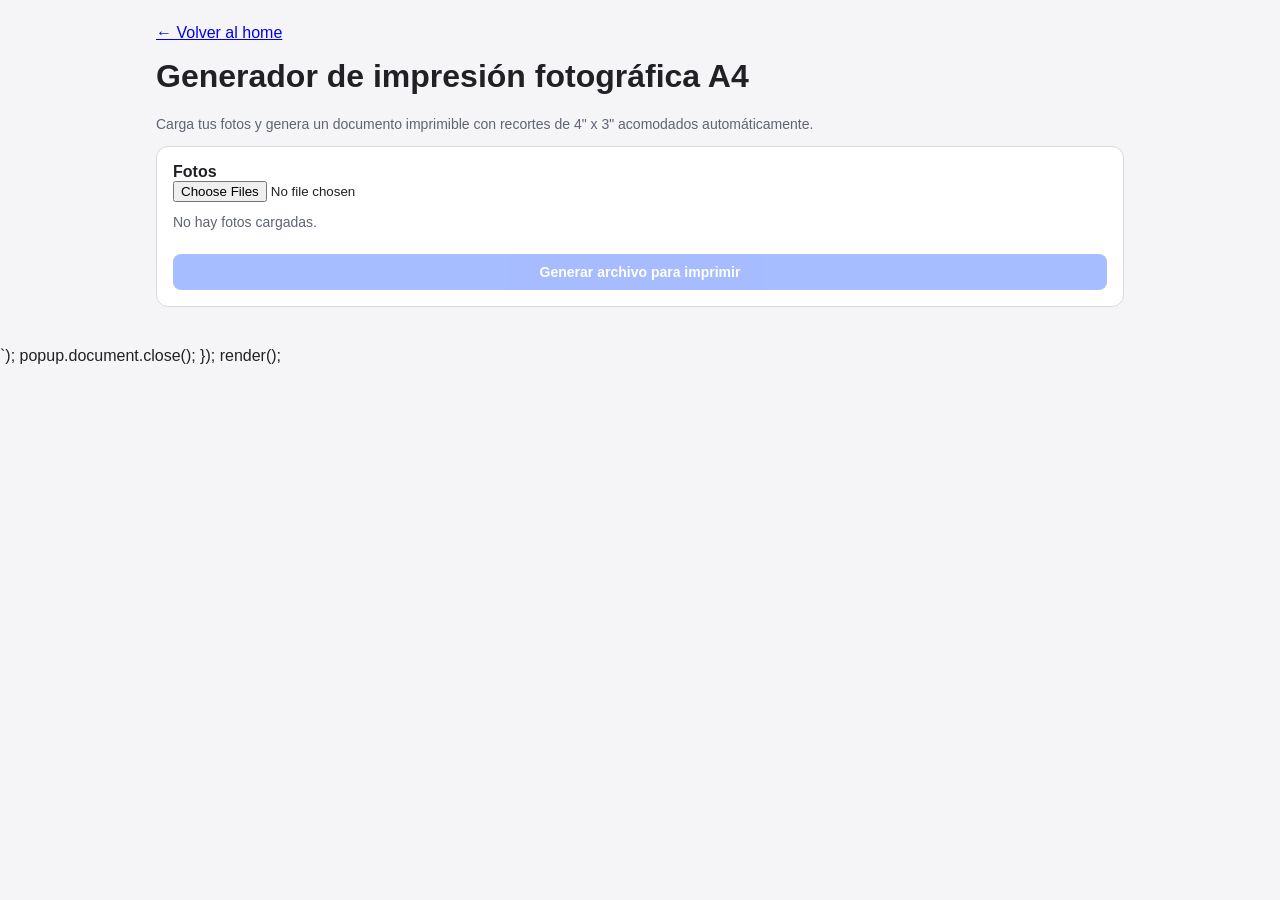
==== modules/pdf-photo/index.html @ 3373d5eb "feat: add configurable home and photo print generator module Agent-Logs-Url: https://github.com/Moys" ====
<!doctype html>
<html lang="es">
  <head>
    <meta charset="UTF-8" />
    <meta name="viewport" content="width=device-width, initial-scale=1.0" />
    <title>Generador PDF de fotos</title>
    <link rel="stylesheet" href="../../shared/css/base.css" />
  </head>
  <body>
    <main>
      <p><a href="../../index.html">← Volver al home</a></p>
      <h1>Generador de impresión fotográfica A4</h1>
      <p class="helper">
        Carga tus fotos y genera un documento imprimible con recortes de 4" x 3" acomodados automáticamente.
      </p>

      <section class="card" style="display: grid; gap: 12px">
        <label>
          <strong>Fotos</strong><br />
          <input id="photo-input" type="file" accept="image/*" multiple />
        </label>
        <div class="helper" id="summary">No hay fotos cargadas.</div>
        <div id="list" class="list" aria-live="polite"></div>
        <button id="generate" disabled>Generar archivo para imprimir</button>
      </section>
    </main>

    <script type="module">
      import { chunkArray, getBestLayout, readFilesAsDataURLs } from '../../shared/js/core.js';

      const input = document.getElementById('photo-input');
      const list = document.getElementById('list');
      const summary = document.getElementById('summary');
      const generateButton = document.getElementById('generate');

      const pageConfigs = [
        { widthIn: 8.27, heightIn: 11.69, marginIn: 0.2, gapIn: 0.05, pageSize: 'A4 portrait' },
        { widthIn: 11.69, heightIn: 8.27, marginIn: 0.2, gapIn: 0.05, pageSize: 'A4 landscape' }
      ];
      const tileConfigs = [
        { widthIn: 4, heightIn: 3 },
        { widthIn: 3, heightIn: 4 }
      ];

      let images = [];

      function render() {
        list.innerHTML = '';

        if (images.length === 0) {
          summary.textContent = 'No hay fotos cargadas.';
          generateButton.disabled = true;
          return;
        }

        const layout = getBestLayout(pageConfigs, tileConfigs);
        summary.textContent = `${images.length} foto(s) cargadas · ${layout.perPage} por página (${layout.columns}x${layout.rows})`;
        generateButton.disabled = layout.perPage === 0;

        for (const image of images) {
          const item = document.createElement('div');
          item.className = 'photo-item';
          item.innerHTML = `<img alt="${image.name}" src="${image.src}" /><span>${image.name}</span>`;
          list.appendChild(item);
        }
      }

      input.addEventListener('change', async () => {
        try {
          images = await readFilesAsDataURLs(input.files || []);
          render();
        } catch (error) {
          console.error(error);
          summary.textContent = 'No se pudieron cargar las imágenes.';
        }
      });

      generateButton.addEventListener('click', () => {
        const layout = getBestLayout(pageConfigs, tileConfigs);
        if (!layout || layout.perPage <= 0) {
          return;
        }

        const pages = chunkArray(images, layout.perPage);
        const popup = window.open('', '_blank');
        if (!popup) {
          return;
        }

        popup.document.write(`<!doctype html>
<html lang="es">
  <head>
    <meta charset="UTF-8" />
    <title>Impresión fotográfica</title>
    <style>
      @page { size: ${layout.page.pageSize}; margin: 0; }
      * { box-sizing: border-box; }
      body { margin: 0; background: #fff; }
      .sheet {
        width: ${layout.page.widthIn}in;
        height: ${layout.page.heightIn}in;
        padding: ${layout.page.marginIn}in;
        display: grid;
        grid-template-columns: repeat(${layout.columns}, ${layout.tile.widthIn}in);
        grid-template-rows: repeat(${layout.rows}, ${layout.tile.heightIn}in);
        gap: ${layout.page.gapIn}in;
        page-break-after: always;
      }
      .tile {
        width: ${layout.tile.widthIn}in;
        height: ${layout.tile.heightIn}in;
        overflow: hidden;
        border: 1px dashed #ccc;
      }
      .tile img {
        width: 100%;
        height: 100%;
        object-fit: cover;
        display: block;
      }
      @media print { .sheet:last-child { page-break-after: auto; } }
    </style>
  </head>
  <body>
    ${pages
      .map(
        (page) =>
          `<section class="sheet">${page
            .map((image) => `<figure class="tile"><img alt="${image.name}" src="${image.src}" /></figure>`)
            .join('')}</section>`
      )
      .join('')}
    <script>window.onload = () => window.print();</script>
  </body>
</html>`);

        popup.document.close();
      });

      render();
    </script>
  </body>
</html>
---- shared/css/base.css ----
:root {
  color-scheme: light;
  font-family: Arial, sans-serif;
}

* {
  box-sizing: border-box;
}

body {
  margin: 0;
  background: #f5f5f7;
  color: #202125;
}

main {
  max-width: 1000px;
  margin: 0 auto;
  padding: 24px 16px 40px;
}

h1,
h2,
p {
  margin-top: 0;
}

.card-grid {
  display: grid;
  gap: 16px;
  grid-template-columns: repeat(auto-fill, minmax(260px, 1fr));
}

.card {
  background: #fff;
  border-radius: 12px;
  border: 1px solid #d9d9df;
  padding: 16px;
}

.button,
button {
  border: none;
  border-radius: 8px;
  background: #3b6dff;
  color: #fff;
  cursor: pointer;
  display: inline-block;
  font-size: 14px;
  font-weight: 700;
  padding: 10px 14px;
  text-decoration: none;
}

.button:disabled,
button:disabled {
  opacity: 0.45;
  cursor: not-allowed;
}

.helper {
  color: #5f6472;
  font-size: 14px;
}

.list {
  display: grid;
  gap: 10px;
  max-height: 220px;
  overflow: auto;
  padding-right: 4px;
}

.photo-item {
  align-items: center;
  background: #fff;
  border: 1px solid #d9d9df;
  border-radius: 8px;
  display: flex;
  gap: 12px;
  padding: 8px;
}

.photo-item img {
  width: 60px;
  height: 45px;
  object-fit: cover;
  border-radius: 4px;
}
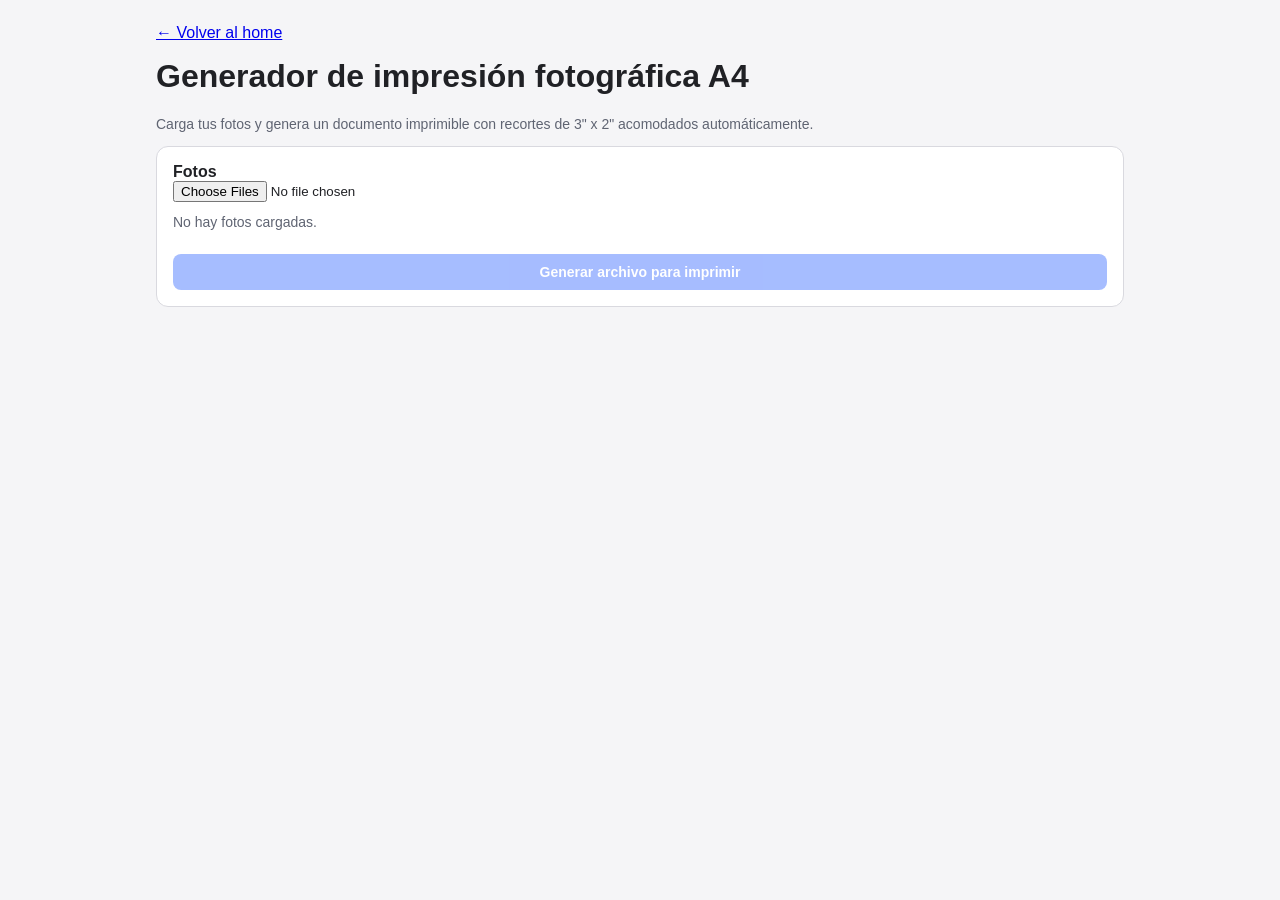
==== commit 59cd7774: "feat: add HEIC to JPG/PNG converter module and update PDF generator with new features" ====
--- a/modules/pdf-photo/index.html
+++ b/modules/pdf-photo/index.html
@@ -11,7 +11,7 @@
       <p><a href="../../index.html">← Volver al home</a></p>
       <h1>Generador de impresión fotográfica A4</h1>
       <p class="helper">
-        Carga tus fotos y genera un documento imprimible con recortes de 4" x 3" acomodados automáticamente.
+        Carga tus fotos y genera un documento imprimible con recortes de 3" x 2" acomodados automáticamente.
       </p>
 
       <section class="card" style="display: grid; gap: 12px">
@@ -26,7 +26,9 @@
     </main>
 
     <script type="module">
-      import { chunkArray, getBestLayout, readFilesAsDataURLs } from '../../shared/js/core.js';
+      import { readFilesAsDataURLs } from '../../shared/js/core.js';
+      import { renderPhotoList } from './functions/render.js';
+      import { generatePrintPopup } from './functions/generate-print.js';
 
       const input = document.getElementById('photo-input');
       const list = document.getElementById('list');
@@ -38,31 +40,14 @@
         { widthIn: 11.69, heightIn: 8.27, marginIn: 0.2, gapIn: 0.05, pageSize: 'A4 landscape' }
       ];
       const tileConfigs = [
-        { widthIn: 4, heightIn: 3 },
-        { widthIn: 3, heightIn: 4 }
+        { widthIn: 2.7, heightIn: 1.8 },
+        { widthIn: 1.8, heightIn: 2.7 }
       ];
 
       let images = [];
 
       function render() {
-        list.innerHTML = '';
-
-        if (images.length === 0) {
-          summary.textContent = 'No hay fotos cargadas.';
-          generateButton.disabled = true;
-          return;
-        }
-
-        const layout = getBestLayout(pageConfigs, tileConfigs);
-        summary.textContent = `${images.length} foto(s) cargadas · ${layout.perPage} por página (${layout.columns}x${layout.rows})`;
-        generateButton.disabled = layout.perPage === 0;
-
-        for (const image of images) {
-          const item = document.createElement('div');
-          item.className = 'photo-item';
-          item.innerHTML = `<img alt="${image.name}" src="${image.src}" /><span>${image.name}</span>`;
-          list.appendChild(item);
-        }
+        renderPhotoList(images, list, summary, generateButton, pageConfigs, tileConfigs);
       }
 
       input.addEventListener('change', async () => {
@@ -76,65 +61,7 @@
       });
 
       generateButton.addEventListener('click', () => {
-        const layout = getBestLayout(pageConfigs, tileConfigs);
-        if (!layout || layout.perPage <= 0) {
-          return;
-        }
-
-        const pages = chunkArray(images, layout.perPage);
-        const popup = window.open('', '_blank');
-        if (!popup) {
-          return;
-        }
-
-        popup.document.write(`<!doctype html>
-<html lang="es">
-  <head>
-    <meta charset="UTF-8" />
-    <title>Impresión fotográfica</title>
-    <style>
-      @page { size: ${layout.page.pageSize}; margin: 0; }
-      * { box-sizing: border-box; }
-      body { margin: 0; background: #fff; }
-      .sheet {
-        width: ${layout.page.widthIn}in;
-        height: ${layout.page.heightIn}in;
-        padding: ${layout.page.marginIn}in;
-        display: grid;
-        grid-template-columns: repeat(${layout.columns}, ${layout.tile.widthIn}in);
-        grid-template-rows: repeat(${layout.rows}, ${layout.tile.heightIn}in);
-        gap: ${layout.page.gapIn}in;
-        page-break-after: always;
-      }
-      .tile {
-        width: ${layout.tile.widthIn}in;
-        height: ${layout.tile.heightIn}in;
-        overflow: hidden;
-        border: 1px dashed #ccc;
-      }
-      .tile img {
-        width: 100%;
-        height: 100%;
-        object-fit: cover;
-        display: block;
-      }
-      @media print { .sheet:last-child { page-break-after: auto; } }
-    </style>
-  </head>
-  <body>
-    ${pages
-      .map(
-        (page) =>
-          `<section class="sheet">${page
-            .map((image) => `<figure class="tile"><img alt="${image.name}" src="${image.src}" /></figure>`)
-            .join('')}</section>`
-      )
-      .join('')}
-    <script>window.onload = () => window.print();</script>
-  </body>
-</html>`);
-
-        popup.document.close();
+        generatePrintPopup(images, pageConfigs, tileConfigs);
       });
 
       render();
